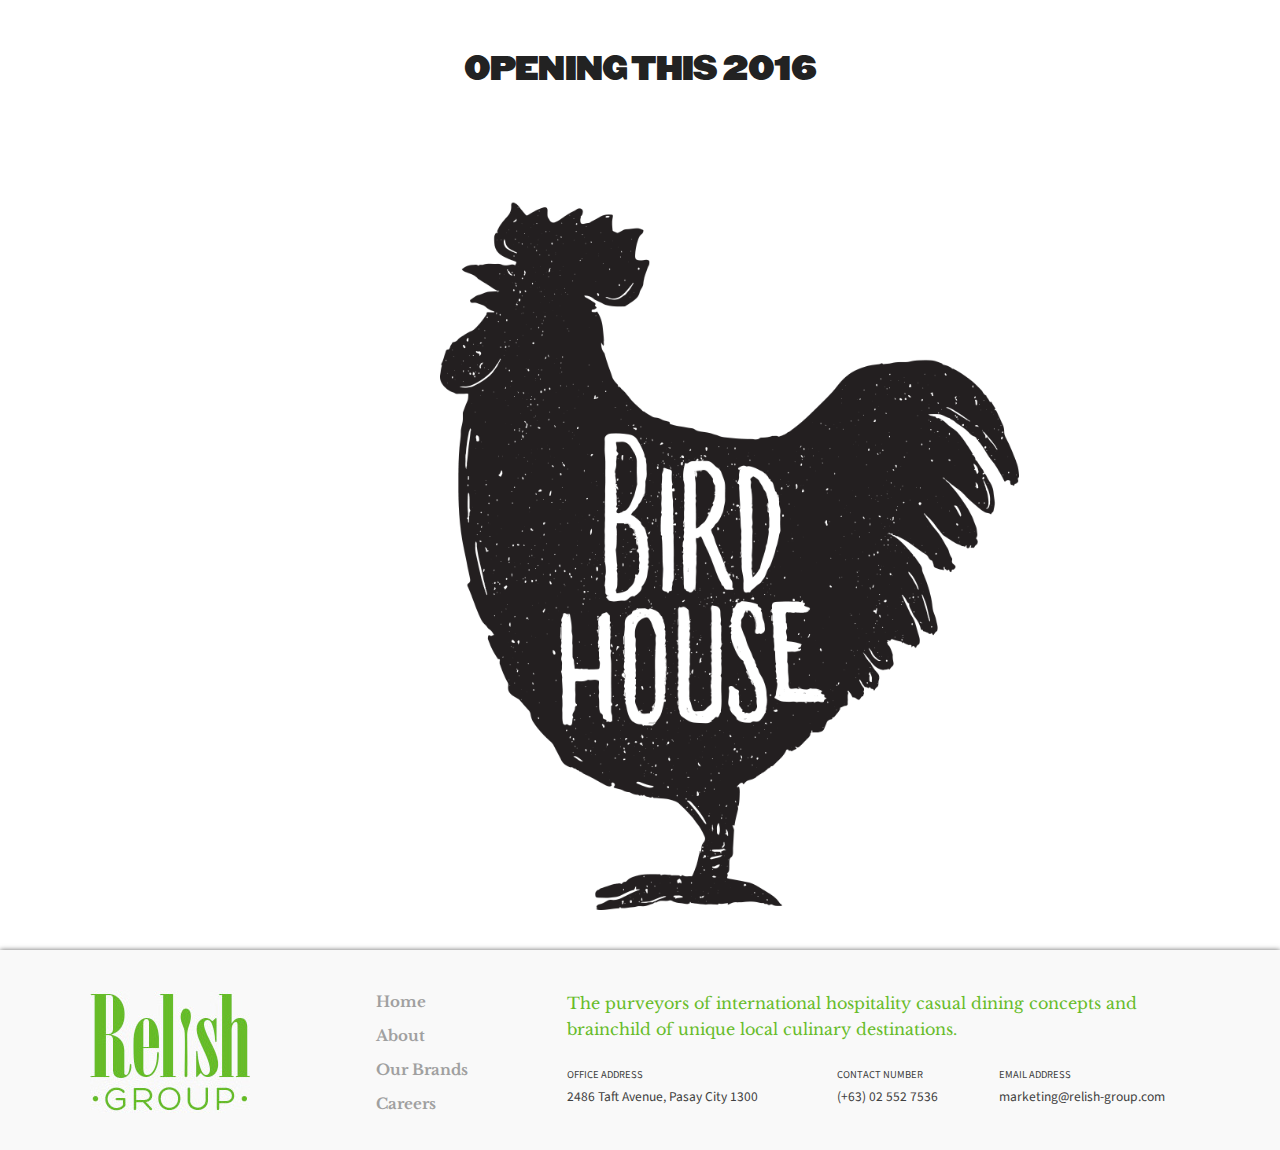
==== birdhouse/index.html @ 610edc6b "[Bird House] Added splash page" ====
<!DOCTYPE html>
<html lang="en">
<head>

  <!-- Basic Page Needs
  –––––––––––––––––––––––––––––––––––––––––––––––––– -->
  <meta charset="utf-8">
  <title>Bird House - Coming Soon</title>
  <meta name="description" content="It's Japan Baked Daily">
  <meta property="og:image" content="http://www.relish-group.com/img/og-kumori.jpg" />

  <!-- Mobile Specific Metas
  –––––––––––––––––––––––––––––––––––––––––––––––––– -->
  <meta name="viewport" content="width=device-width, initial-scale=1">

  <!-- FONT
  –––––––––––––––––––––––––––––––––––––––––––––––––– -->
  <link href="http://fonts.googleapis.com/css?family=Raleway:400,300,600" rel="stylesheet" type="text/css">
  <link href='https://fonts.googleapis.com/css?family=Libre+Baskerville:400,700' rel='stylesheet' type='text/css'>
  <link href='https://fonts.googleapis.com/css?family=Source+Sans+Pro' rel='stylesheet' type='text/css'>

  <!-- CSS
  –––––––––––––––––––––––––––––––––––––––––––––––––– -->
  <link rel="stylesheet" href="../css/normalize.css">
  <link rel="stylesheet" href="../css/skeleton.css">
  <link rel="stylesheet" href="../css/relish.css">
  <link rel="stylesheet" href="../css/birdhouse.css">

  <!-- JS
  –––––––––––––––––––––––––––––––––––––––––––––––––– -->
  

  <!-- Favicon
  –––––––––––––––––––––––––––––––––––––––––––––––––– -->
  <link rel="icon" type="image/png" href="../images/favicon.png">

</head>
<body>
  	
<div id="coming-soon">
	<div class="bird">
		<div class="text">
			<h4>OPENING THIS 2016</h4>
		</div>
		<img src="images/birdhouse-logo.png" />
	</div>
</div>


<footer>
	<div class="row limit">
		<div class="three columns">
			<img class="footer-details" src="../images/relish-footer-logo.jpg" />
		</div>
		<div id="footer-menu" class="two columns footer-details">
			<ul>
				<li><a href="../index.php">Home</a></li>
		    	<li><a href="../index.php#about">About</a></li>
		    	<li><a class="../index.php">Our Brands</a></li>
		    	<li><a href="../index.php">Careers</a></li>
		    </ul>
		</div>
		<div class="seven columns footer-details">
			<div class="row">
				<p class="brand-promise">The purveyors of international hospitality casual dining concepts and brainchild of unique local culinary destinations.</p>
			</div>
			<div class="row">
				<div class="five columns">
					<p class="caption">Office Address</p>
					<p class="detail">2486 Taft Avenue, Pasay City 1300</p>
				</div>
				<div class="three columns">
					<p class="caption">Contact Number</p>
					<p class="detail">(+63) 02 552 7536</p>
				</div>
				<div class="four columns">
					<p class="caption">Email Address</p>
					<p class="detail">marketing@relish-group.com</p>
				</div>
			</div>
		</div>
	</div>
</footer>

<script>

	// SMOOTH SCROLLING

	$(document).ready(function () {
		    $(document).on("scroll", onScroll);
		    
		    //smoothscroll
		    $('a[href^="#"]').on('click', function (e) {
		        e.preventDefault();
		        $(document).off("scroll");
		        
		        $('a').each(function () {
		            $(this).removeClass('active');
		        })
		        $(this).addClass('active');
		      
		        var target = this.hash,
		            menu = target;
		        $target = $(target);
		        $('html, body').stop().animate({
		            'scrollTop': $target.offset().top-140
		        }, 500, 'swing', function () {
		            window.location.hash = target;
		            $(document).on("scroll", onScroll);
		        });
		    });
		});

		function onScroll(event){
		    var scrollPos = $(document).scrollTop();
		    $('#menu-center a').each(function () {
		        var currLink = $(this);
		        var refElement = $(currLink.attr("href"));
		        if (refElement.position().top <= scrollPos && refElement.position().top + refElement.height() > scrollPos) {
		            $('#menu-center ul li a').removeClass("active");
		            currLink.addClass("active");
		        }
		        else{
		            currLink.removeClass("active");
		        }
		    });
		}
</script>
</body>
</html>
---- css/skeleton.css ----
/*
* Skeleton V2.0.4
* Copyright 2014, Dave Gamache
* www.getskeleton.com
* Free to use under the MIT license.
* http://www.opensource.org/licenses/mit-license.php
* 12/29/2014
*/


/* Table of contents
––––––––––––––––––––––––––––––––––––––––––––––––––
- Grid
- Base Styles
- Typography
- Links
- Buttons
- Forms
- Lists
- Code
- Tables
- Spacing
- Utilities
- Clearing
- Media Queries
*/


/* Grid
–––––––––––––––––––––––––––––––––––––––––––––––––– */
.container {
  position: relative;
  width: 100%;
  max-width: 960px;
  margin: 0 auto;
  padding: 0 20px;
  box-sizing: border-box; }
.column,
.columns {
  width: 100%;
  float: left;
  box-sizing: border-box; }

/* For devices larger than 400px */
@media (min-width: 400px) {
  .container {
    width: 85%;
    padding: 0; }
}

/* For devices larger than 550px */
@media (min-width: 550px) {
  .container {
    width: 80%; }
  .column,
  .columns {
    margin-left: 4%; }
  .column:first-child,
  .columns:first-child {
    margin-left: 0; }

  .one.column,
  .one.columns                    { width: 4.66666666667%; }
  .two.columns                    { width: 13.3333333333%; }
  .three.columns                  { width: 22%;            }
  .four.columns                   { width: 30.6666666667%; }
  .five.columns                   { width: 39.3333333333%; }
  .six.columns                    { width: 48%;            }
  .seven.columns                  { width: 56.6666666667%; }
  .eight.columns                  { width: 65.3333333333%; }
  .nine.columns                   { width: 74.0%;          }
  .ten.columns                    { width: 82.6666666667%; }
  .eleven.columns                 { width: 91.3333333333%; }
  .twelve.columns                 { width: 100%; margin-left: 0; }

  .one-third.column               { width: 30.6666666667%; }
  .two-thirds.column              { width: 65.3333333333%; }

  .one-half.column                { width: 48%; }

  /* Offsets */
  .offset-by-one.column,
  .offset-by-one.columns          { margin-left: 8.66666666667%; }
  .offset-by-two.column,
  .offset-by-two.columns          { margin-left: 17.3333333333%; }
  .offset-by-three.column,
  .offset-by-three.columns        { margin-left: 26%;            }
  .offset-by-four.column,
  .offset-by-four.columns         { margin-left: 34.6666666667%; }
  .offset-by-five.column,
  .offset-by-five.columns         { margin-left: 43.3333333333%; }
  .offset-by-six.column,
  .offset-by-six.columns          { margin-left: 52%;            }
  .offset-by-seven.column,
  .offset-by-seven.columns        { margin-left: 60.6666666667%; }
  .offset-by-eight.column,
  .offset-by-eight.columns        { margin-left: 69.3333333333%; }
  .offset-by-nine.column,
  .offset-by-nine.columns         { margin-left: 78.0%;          }
  .offset-by-ten.column,
  .offset-by-ten.columns          { margin-left: 86.6666666667%; }
  .offset-by-eleven.column,
  .offset-by-eleven.columns       { margin-left: 95.3333333333%; }

  .offset-by-one-third.column,
  .offset-by-one-third.columns    { margin-left: 34.6666666667%; }
  .offset-by-two-thirds.column,
  .offset-by-two-thirds.columns   { margin-left: 69.3333333333%; }

  .offset-by-one-half.column,
  .offset-by-one-half.columns     { margin-left: 52%; }

}


/* Base Styles
–––––––––––––––––––––––––––––––––––––––––––––––––– */
/* NOTE
html is set to 62.5% so that all the REM measurements throughout Skeleton
are based on 10px sizing. So basically 1.5rem = 15px :) */
html {
  font-size: 62.5%; }
body {
  font-size: 1.5em; /* currently ems cause chrome bug misinterpreting rems on body element */
  line-height: 1.6;
  font-weight: 400;
  font-family: "Raleway", "HelveticaNeue", "Helvetica Neue", Helvetica, Arial, sans-serif;
  color: #222; }


/* Typography
–––––––––––––––––––––––––––––––––––––––––––––––––– */
h1, h2, h3, h4, h5, h6 {
  margin-top: 0;
  margin-bottom: 2rem;
  font-weight: 300; }
h1 { font-size: 4.0rem; line-height: 1.2;  letter-spacing: -.1rem;}
h2 { font-size: 3.6rem; line-height: 1.25; letter-spacing: -.1rem; }
h3 { font-size: 3.0rem; line-height: 1.3;  letter-spacing: -.1rem; }
h4 { font-size: 2.4rem; line-height: 1.35; letter-spacing: -.08rem; }
h5 { font-size: 1.8rem; line-height: 1.5;  letter-spacing: -.05rem; }
h6 { font-size: 1.5rem; line-height: 1.6;  letter-spacing: 0; }

/* Larger than phablet */
@media (min-width: 550px) {
  h1 { font-size: 5.0rem; }
  h2 { font-size: 4.2rem; }
  h3 { font-size: 3.6rem; }
  h4 { font-size: 3.0rem; }
  h5 { font-size: 2.4rem; }
  h6 { font-size: 1.5rem; }
}

p {
  margin-top: 0; }


/* Links
–––––––––––––––––––––––––––––––––––––––––––––––––– */
a {
  color: #1EAEDB; }
a:hover {
  color: #0FA0CE; }


/* Buttons
–––––––––––––––––––––––––––––––––––––––––––––––––– */
.button,
button,
input[type="submit"],
input[type="reset"],
input[type="button"] {
  display: inline-block;
  height: 38px;
  padding: 0 30px;
  color: #555;
  text-align: center;
  font-size: 11px;
  font-weight: 600;
  line-height: 38px;
  letter-spacing: .1rem;
  text-transform: uppercase;
  text-decoration: none;
  white-space: nowrap;
  background-color: transparent;
  border-radius: 4px;
  border: 1px solid #bbb;
  cursor: pointer;
  box-sizing: border-box; }
.button:hover,
button:hover,
input[type="submit"]:hover,
input[type="reset"]:hover,
input[type="button"]:hover,
.button:focus,
button:focus,
input[type="submit"]:focus,
input[type="reset"]:focus,
input[type="button"]:focus {
  color: #333;
  border-color: #888;
  outline: 0; }
.button.button-primary,
button.button-primary,
input[type="submit"].button-primary,
input[type="reset"].button-primary,
input[type="button"].button-primary {
  color: #FFF;
  background-color: #33C3F0;
  border-color: #33C3F0; }
.button.button-primary:hover,
button.button-primary:hover,
input[type="submit"].button-primary:hover,
input[type="reset"].button-primary:hover,
input[type="button"].button-primary:hover,
.button.button-primary:focus,
button.button-primary:focus,
input[type="submit"].button-primary:focus,
input[type="reset"].button-primary:focus,
input[type="button"].button-primary:focus {
  color: #FFF;
  background-color: #1EAEDB;
  border-color: #1EAEDB; }


/* Forms
–––––––––––––––––––––––––––––––––––––––––––––––––– */
input[type="email"],
input[type="number"],
input[type="search"],
input[type="text"],
input[type="tel"],
input[type="url"],
input[type="password"],
textarea,
select {
  height: 38px;
  padding: 6px 10px; /* The 6px vertically centers text on FF, ignored by Webkit */
  background-color: #fff;
  border: 1px solid #D1D1D1;
  border-radius: 4px;
  box-shadow: none;
  box-sizing: border-box; }
/* Removes awkward default styles on some inputs for iOS */
input[type="email"],
input[type="number"],
input[type="search"],
input[type="text"],
input[type="tel"],
input[type="url"],
input[type="password"],
textarea {
  -webkit-appearance: none;
     -moz-appearance: none;
          appearance: none; }
textarea {
  min-height: 65px;
  padding-top: 6px;
  padding-bottom: 6px; }
input[type="email"]:focus,
input[type="number"]:focus,
input[type="search"]:focus,
input[type="text"]:focus,
input[type="tel"]:focus,
input[type="url"]:focus,
input[type="password"]:focus,
textarea:focus,
select:focus {
  border: 1px solid #33C3F0;
  outline: 0; }
label,
legend {
  display: block;
  margin-bottom: .5rem;
  font-weight: 600; }
fieldset {
  padding: 0;
  border-width: 0; }
input[type="checkbox"],
input[type="radio"] {
  display: inline; }
label > .label-body {
  display: inline-block;
  margin-left: .5rem;
  font-weight: normal; }


/* Lists
–––––––––––––––––––––––––––––––––––––––––––––––––– */
ul {
  list-style: circle inside; }
ol {
  list-style: decimal inside; }
ol, ul {
  padding-left: 0;
  margin-top: 0; }
ul ul,
ul ol,
ol ol,
ol ul {
  margin: 1.5rem 0 1.5rem 3rem;
  font-size: 90%; }
li {
  margin-bottom: 1rem; }


/* Code
–––––––––––––––––––––––––––––––––––––––––––––––––– */
code {
  padding: .2rem .5rem;
  margin: 0 .2rem;
  font-size: 90%;
  white-space: nowrap;
  background: #F1F1F1;
  border: 1px solid #E1E1E1;
  border-radius: 4px; }
pre > code {
  display: block;
  padding: 1rem 1.5rem;
  white-space: pre; }


/* Tables
–––––––––––––––––––––––––––––––––––––––––––––––––– */
th,
td {
  padding: 12px 15px;
  text-align: left;
  border-bottom: 1px solid #E1E1E1; }
th:first-child,
td:first-child {
  padding-left: 0; }
th:last-child,
td:last-child {
  padding-right: 0; }


/* Spacing
–––––––––––––––––––––––––––––––––––––––––––––––––– */
button,
.button {
  margin-bottom: 1rem; }
input,
textarea,
select,
fieldset {
  margin-bottom: 1.5rem; }
pre,
blockquote,
dl,
figure,
table,
p,
ul,
ol,
form {
  margin-bottom: 2.5rem; }


/* Utilities
–––––––––––––––––––––––––––––––––––––––––––––––––– */
.u-full-width {
  width: 100%;
  box-sizing: border-box; }
.u-max-full-width {
  max-width: 100%;
  box-sizing: border-box; }
.u-pull-right {
  float: right; }
.u-pull-left {
  float: left; }


/* Misc
–––––––––––––––––––––––––––––––––––––––––––––––––– */
hr {
  margin-top: 3rem;
  margin-bottom: 3.5rem;
  border-width: 0;
  border-top: 1px solid #E1E1E1; }


/* Clearing
–––––––––––––––––––––––––––––––––––––––––––––––––– */

/* Self Clearing Goodness */
.container:after,
.row:after,
.u-cf {
  content: "";
  display: table;
  clear: both; }


/* Media Queries
–––––––––––––––––––––––––––––––––––––––––––––––––– */
/*
Note: The best way to structure the use of media queries is to create the queries
near the relevant code. For example, if you wanted to change the styles for buttons
on small devices, paste the mobile query code up in the buttons section and style it
there.
*/


/* Larger than mobile */
@media (min-width: 400px) {}

/* Larger than phablet (also point when grid becomes active) */
@media (min-width: 550px) {}

/* Larger than tablet */
@media (min-width: 750px) {}

/* Larger than desktop */
@media (min-width: 1000px) {}

/* Larger than Desktop HD */
@media (min-width: 1200px) {}
---- css/relish.css ----
/* UNIVERSAL */

* {
  transition: 0.5s;
  box-sizing:border-box;
}
.limit {
  max-width: 1100px;
  margin: 0 auto;
}
.container {
  max-width: 1100px;
}

/* TYPOGRAPHY */

p {
  color: #404040;
}
  p.popover-text {
    color: #a8a8a8;
    font-family: 'Source Sans Pro', sans-serif;
    font-weight: 400;
    font-size: 1.1em;
    margin-bottom: 30px;
  }
  p.caption {
    font-family: 'Source Sans Pro', sans-serif;
    font-weight: 400;
    font-size: 0.70em;
    text-transform: uppercase;
    margin-bottom: 0.2em;
  }
  p.detail {
    font-family: 'Source Sans Pro', sans-serif;
    font-weight: 400;
    font-size: 0.9em;
    margin-bottom: 0;
  }
  p.brand-promise {
    font-size: 16px;
    line-height: 26px;
    color: #67bc29;
    font-family: 'Libre Baskerville', sans-serif;
    font-weight: 400;
  }
h1.popover-title {
  font-family: 'Source Sans Pro', sans-serif;
  font-weight: 400;
  font-size: 2.5em;
}

/* NAVIGATION */

nav {
  position: absolute;
  width: 100%;
  top: 0; left: 0; right: 0;
  border-top: 30px solid #333;
  background: rgba(0,0,0,0.6);
  height: 120px;
}
  nav ul li a,
  nav ul li a:visited {
    color: #fff;
    text-decoration: none;
  }
  nav ul li a:hover {
    color: #67bc29;
    text-decoration: none;
  }
  #pull {
    position: absolute;
    top: 60px;
    right: 20px;
    z-index: 1000;
    text-decoration: none;
    color: white;
  }
  #pull:visited,
  #pull:hover {
    color: white;
  }
  #relish-logo {
    width: 20%;
    height: 20%;
    margin-left: 20px;
    transform: translateY(-20px);
    -webkit-transform: translateY(-20px);
    -moz-transform: translateY(-20px);
    -ms-transform: translateY(-20px);
    -o-transform: translateY(-20px);
    position: relative;
    z-index: 10000;
  }
    #relish-logo:hover {
      border-radius: 200px;
      box-shadow: 0 0 10px rgba(0,0,0,0.9);
    }
  .navi__list {
    font-family: 'Libre Baskerville', serif;
    list-style: none;
    float: right;
    display: none;
    background: rgba(0,0,0,0.6);;
    position: absolute;
    top: 120px;
    width: 100%;
    text-align: center;
    padding: 15px 0;
  }
  .navi__listItem {
    display: block;
    width: 100%;
    padding: 10px;
  }
  #brand-bar, #careers, #contact {
    display: none;
    position: absolute;
    width: 100%;
    height: auto;
    transform: translateY(-97px);
    -webkit-transform: translateY(-97px);
    -moz-transform: translateY(-97px);
    -ms-transform: translateY(-97px);
    -o-transform: translateY(-97px);
    background-color: #fff;
    z-index: 500;
    margin-top: 15px;
  }
  .brand__item {
    width: 48%;
    padding: 40px 0;
  }
  .brand__item a {
    display: block;
    width: initial;
  }

  .brand__logo {
    display: block;
    margin: 0 auto;
    padding: 20px;
  }

  .brand__row {
    display: block;
    padding: 20px 0;
  }
  .brands-wnk-logo {
    height: 100px;
    width: auto;
    padding: 10px 0;
  }
  .close {
    display: block;
    position: absolute;
    top: 20px;
    right: 20px;
  }

    @media (max-width: 500px) {
      .brand__item {
        padding: 0;
      }
      .brand__row {
        padding: 50px 0 !important;
      }
    }  
    @media (min-width: 550px) {
      #pull {display: none;}

      nav {
        height: 160px;
      } 
      #relish-logo {
        max-width: 165px;
        max-width: 165px;
      }
      .navi__list {
        display:block; margin-top: 0px; height:130px;margin-bottom: 0px;padding-top: 0px;padding-bottom: 0px;
        width: auto; position: relative; top: 0; background-color: transparent;
      }
      .navi__listItem {
        display: inline-table;
        height: inherit;
        width: auto;
        padding: 0;
        margin-bottom: 0;
      }
      .navi__listItem a {
        display: table-cell;
        vertical-align: middle;
        padding: 10px;
      }
      #brand-bar, #careers, #contact {
        transform: translateY(-67px);
        -webkit-transform: translateY(-67px);
        -moz-transform: translateY(-67px);
        -ms-transform: translateY(-67px);
        -o-transform: translateY(-67px);
        margin-top: 20px;
      }
      .brand__row {
        padding: 0;
      }
      .brand__item {
        display: block;
        width: 100%;
      }
      .brand__logo {
        width: 100%;
        padding: 0;
      }
    }

  @media (min-width: 1000px) {
    nav {
      position: fixed;
      height: 160px;
    }
    nav .limit {
      width: 1100px;
      margin: 0 auto;
    }
    #brand-bar {
      display: none;
      position: absolute;
      width: 100%;
      height: 170px;
      transform: translateY(-52px);
      -webkit-transform: translateY(-52px);
      -moz-transform: translateY(-52px);
      -ms-transform: translateY(-52px);
      -o-transform: translateY(-52px);
      background-color: #fff;
      z-index: -1000;
    } 
    .brand__logo {
        height: 100px;
        width: auto;
    }

    .brandsOn {
      cursor: pointer;
    }
  }
    

/* CAROUSEL */

@media ( max-width: 500px ){
  .carousel__container{
    /*margin-top: 50px;*/
  }
}

#about {
  padding-top: 30px;
  background: #545454;
  box-shadow: inset 0 0 3px rgba(0,0,0,0.5);
}
  #about h5 {
    color: #fff;
    font-family: 'Libre Baskerville', serif;
    font-weight: 400;
    font-style: italic;
    font-size: 1.3em;
  }
  #about p.popover-text {
    color: #fff;
    font-family: 'Source Sans Pro', sans-serif;
    font-weight: 300;
    font-size: 1.1em;
    margin-bottom: 30px;
  }
  @media (max-width: 1100px) {
    #about {
      padding: 30px 20px;
    }
  }

/* FOOTER */

footer {
  position: relative;
  width: 100%;
  background: #f9f9f9;
  box-shadow: 0 0 5px rgba(0,0,0,0.6);
}
  footer .limit {
    margin: 0 auto;
    padding: 20px 0 0 0;
  }

    @media (max-width: 550px) {
      footer .limit {
        padding: 20px;
      }
    }

  footer ul {
    list-style: none;
    font-family: 'Libre Baskerville', sans-serif;
    font-weight: 700;
  }
  footer ul li a,
  footer ul li a:visited {
    color: #a0a0a0;
    text-decoration: none;
  }
  footer ul li a:hover {
    color: #67bc29;
  }
  footer img {
    max-width: 100%;
  }
  .footer-details {
    margin-top: 20px;
  }
    @media (min-width: 1200px) {
      footer {
        height: 200px;
      }
      footer .limit {
        width: 1100px;
      }
    }

/* COMMON ELEMENTS */

button, html input[type="button"], 
input[type="reset"], 
input[type="submit"] {
  border-radius: 0;
  background: #67bc29;
  color: #fff;
  font-family: 'Source Sans Pro', sans-serif !important;
  font-size: 1em !important;
  font-weight: 400;
  float: right;
}
button:hover,
input[type="submit"]:hover {
    background: #fff;
    color: #67bc29;
    border: 1px solid #67bc29;
}

input[type="email"], input[type="number"], input[type="search"], input[type="text"], input[type="tel"], input[type="url"], input[type="password"], textarea {
    border-radius: 0;
    margin-bottom: 20px;
}
::-webkit-input-placeholder {
   color: #a8a8a8;
  font-family: 'Source Sans Pro', sans-serif;
  font-weight: 400;
  font-size: 1.1em;
  margin-bottom: 30px;
}
  :-moz-placeholder { /* Firefox 18- */
     color: #a8a8a8;
    font-family: 'Source Sans Pro', sans-serif;
    font-weight: 400;
    font-size: 1.1em;
    margin-bottom: 30px;
  }
  ::-moz-placeholder {  /* Firefox 19+ */
     color: #a8a8a8;
    font-family: 'Source Sans Pro', sans-serif;
    font-weight: 400;
    font-size: 1.1em;
    margin-bottom: 30px;
  }
  :-ms-input-placeholder {  
     color: #a8a8a8;
    font-family: 'Source Sans Pro', sans-serif;
    font-weight: 400;
    font-size: 1.1em;
    margin-bottom: 30px;
  }
    @media (max-width: 500px) {
      .popover {
        margin-top: 90px !important;
      }  
    }
    @media (max-width: 1000px) {
      .popover {
        padding: 25px;
      }   
    }

/* EFFECTS */

.fade {
  opacity: 0;
  transition: opacity .25s ease-in-out;
  -moz-transition: opacity .25s ease-in-out;
  -webkit-transition: opacity .25s ease-in-out;
}

.carousel-fade .carousel-inner .item {
  -webkit-transition-property: opacity;
          transition-property: opacity;
}
  .carousel-fade .carousel-inner .item,
  .carousel-fade .carousel-inner .active.left,
  .carousel-fade .carousel-inner .active.right {
    opacity: 0;
  }
  .carousel-fade .carousel-inner .active,
  .carousel-fade .carousel-inner .next.left,
  .carousel-fade .carousel-inner .prev.right {
    opacity: 1;
  }
  .carousel-fade .carousel-inner .next,
  .carousel-fade .carousel-inner .prev,
  .carousel-fade .carousel-inner .active.left,
  .carousel-fade .carousel-inner .active.right {
    left: 0;
    -webkit-transform: translate3d(0, 0, 0);
            transform: translate3d(0, 0, 0);
  }
  .carousel-fade .carousel-control {
    z-index: 2;
  }
---- css/birdhouse.css ----
@font-face {
  font-family: 'Champion Featherweight';
  src: url('../fonts/Champion-HTF-Featherweight.otf')  format('opentype');
}
@font-face {
  font-family: 'Champion Heavyweight';
  src: url('../fonts/Champion-HTF-Heavyweight.otf')  format('opentype');
}

#coming-soon {
	height: 100vh;
	width: 100%;
}

.bird {
	width: 400px;
	height: 100%;
	margin: 0 auto;
}

	@media (max-width: 500px) {
		.bird {
			width: 100%;
		}
	}

	.bird img {
		position: absolute;
		bottom: 0;
		min-height: 400px;
		height: 80vh;
		margin: 0 auto;
		margin-bottom: -10px;
	}

	.bird .text {
		font-family: 'Champion Heavyweight', sans-serif;
		text-align: center;
		margin-top: 50px;
	}
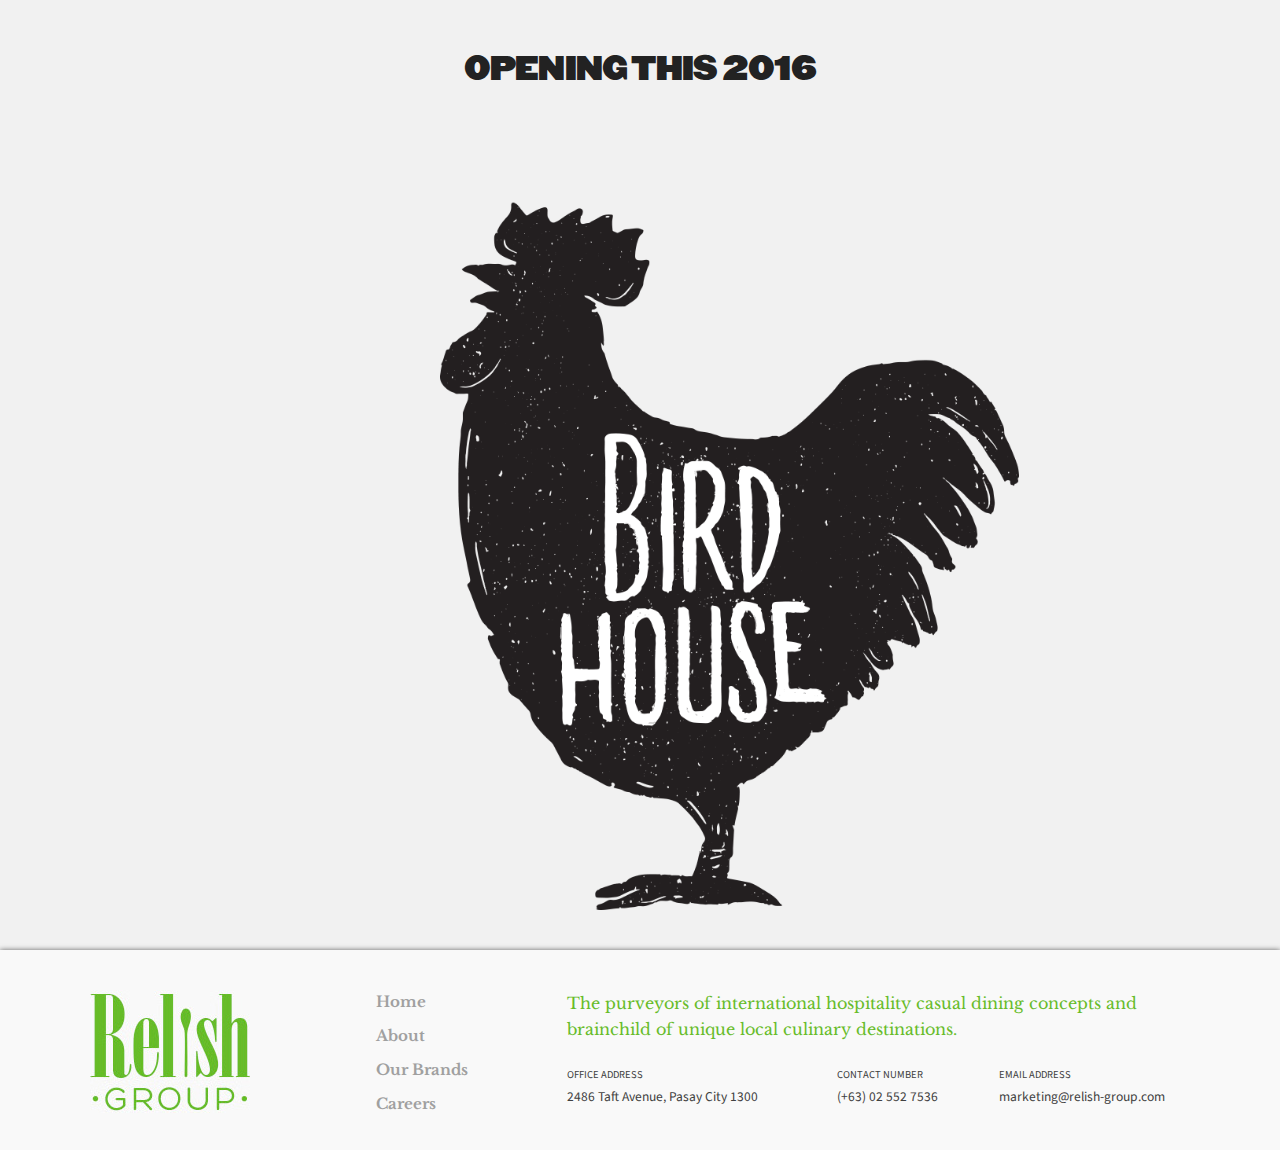
==== commit da632869: "[All] Fixed footer links" ====
--- a/birdhouse/index.html
+++ b/birdhouse/index.html
@@ -54,10 +54,10 @@
 		</div>
 		<div id="footer-menu" class="two columns footer-details">
 			<ul>
-				<li><a href="../index.php">Home</a></li>
-		    	<li><a href="../index.php#about">About</a></li>
-		    	<li><a class="../index.php">Our Brands</a></li>
-		    	<li><a href="../index.php">Careers</a></li>
+				<li><a href="../">Home</a></li>
+		    	<li><a href="../#about">About</a></li>
+		    	<li><a class="../">Our Brands</a></li>
+		    	<li><a href="../">Careers</a></li>
 		    </ul>
 		</div>
 		<div class="seven columns footer-details">
--- a/css/birdhouse.css
+++ b/css/birdhouse.css
@@ -5,6 +5,10 @@
 @font-face {
   font-family: 'Champion Heavyweight';
   src: url('../fonts/Champion-HTF-Heavyweight.otf')  format('opentype');
+}
+
+body {
+	background: #f1f1f1;
 }
 
 #coming-soon {
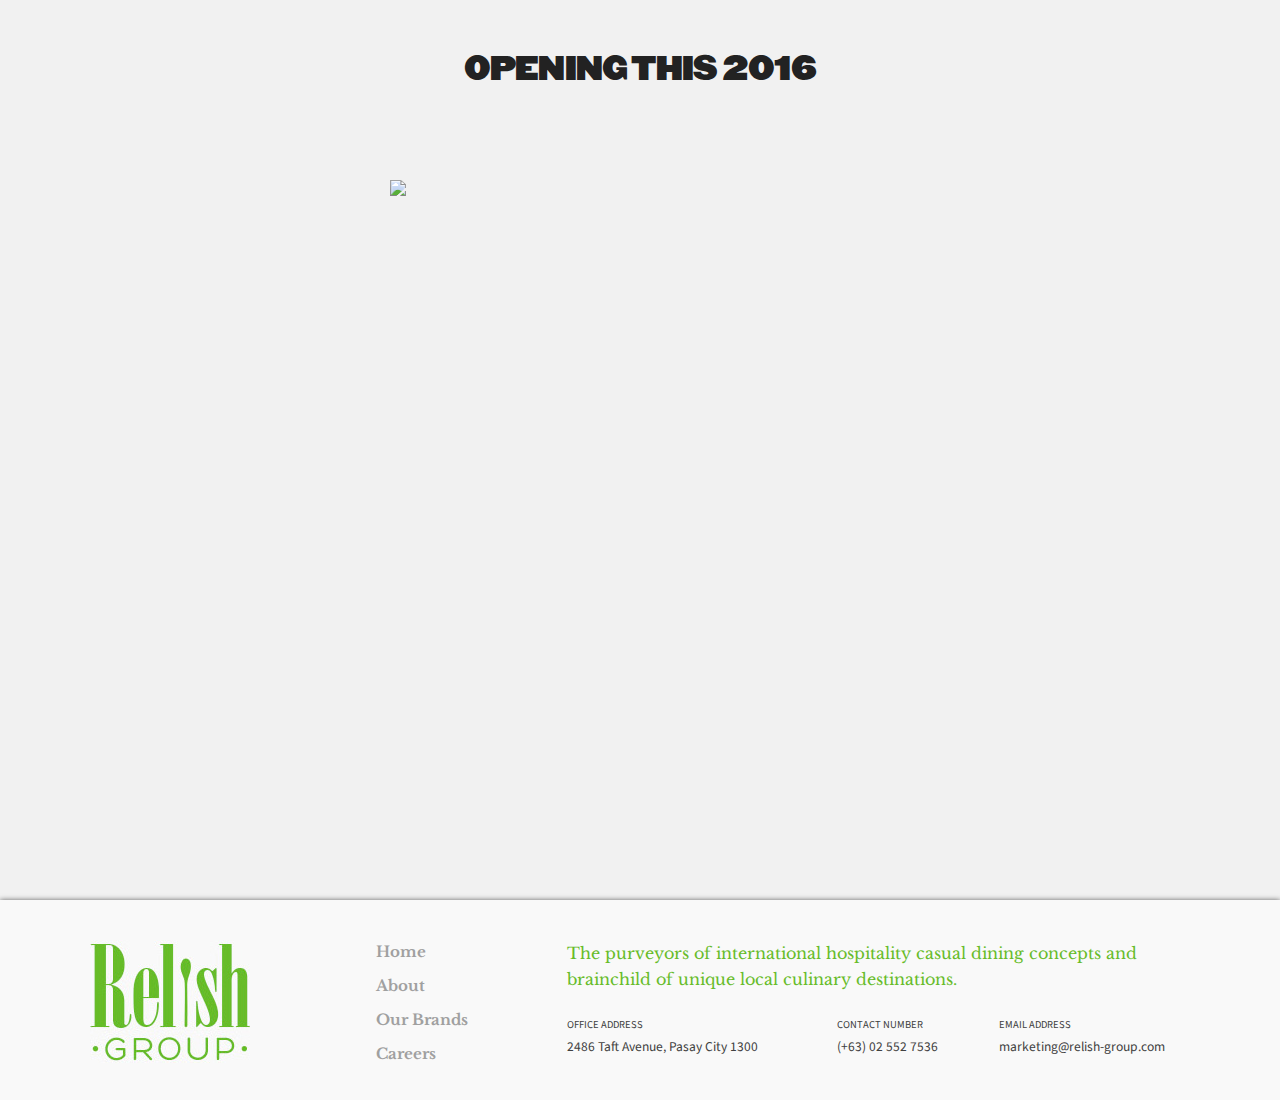
==== commit 459886c6: "[Bird House] Revised splash page" ====
--- a/birdhouse/index.html
+++ b/birdhouse/index.html
@@ -6,8 +6,8 @@
   –––––––––––––––––––––––––––––––––––––––––––––––––– -->
   <meta charset="utf-8">
   <title>Bird House - Coming Soon</title>
-  <meta name="description" content="It's Japan Baked Daily">
-  <meta property="og:image" content="http://www.relish-group.com/img/og-kumori.jpg" />
+  <meta name="description" content="Relish Group's newest concept is coming soon.">
+  <meta property="og:image" content="http://www.relish-group.com/birdhouse/images/birdhouse-logo.png" />
 
   <!-- Mobile Specific Metas
   –––––––––––––––––––––––––––––––––––––––––––––––––– -->
@@ -35,14 +35,13 @@
   <link rel="icon" type="image/png" href="../images/favicon.png">
 
 </head>
-<body>
-  	
+<body>  	
 <div id="coming-soon">
 	<div class="bird">
 		<div class="text">
 			<h4>OPENING THIS 2016</h4>
 		</div>
-		<img src="images/birdhouse-logo.png" />
+		<img src="images/birdhouse-logo-yellow.png" />
 	</div>
 </div>
 
--- a/css/relish.css
+++ b/css/relish.css
@@ -141,6 +141,7 @@
     display: block;
     margin: 0 auto;
     padding: 20px;
+    width: 100%;
   }
 
   .brand__row {
@@ -148,9 +149,9 @@
     padding: 20px 0;
   }
   .brands-wnk-logo {
-    height: 100px;
-    width: auto;
-    padding: 10px 0;
+    padding-top: 30px !important;
+    height: auto !important;
+    width: 100% !important;
   }
   .close {
     display: block;
@@ -165,6 +166,12 @@
       }
       .brand__row {
         padding: 50px 0 !important;
+      }
+      #pull {
+        top: 30px;
+      }
+      .navi__list {
+        top: 90px;
       }
     }  
     @media (min-width: 550px) {
--- a/css/birdhouse.css
+++ b/css/birdhouse.css
@@ -1,7 +1,3 @@
-@font-face {
-  font-family: 'Champion Featherweight';
-  src: url('../fonts/Champion-HTF-Featherweight.otf')  format('opentype');
-}
 @font-face {
   font-family: 'Champion Heavyweight';
   src: url('../fonts/Champion-HTF-Heavyweight.otf')  format('opentype');
@@ -14,31 +10,45 @@
 #coming-soon {
 	height: 100vh;
 	width: 100%;
+	background: url(../birdhouse/images/birdhouse-bg.jpg);
+	background-repeat: repeat;
 }
 
 .bird {
-	width: 400px;
+	width: 600px;
 	height: 100%;
 	margin: 0 auto;
 }
 
-	@media (max-width: 500px) {
-		.bird {
-			width: 100%;
-		}
-	}
-
 	.bird img {
 		position: absolute;
-		bottom: 0;
-		min-height: 400px;
-		height: 80vh;
-		margin: 0 auto;
-		margin-bottom: -10px;
+		top: 30vh;
+		width: 500px;
+		height: auto;
+		margin-left: 0;
 	}
 
 	.bird .text {
 		font-family: 'Champion Heavyweight', sans-serif;
 		text-align: center;
-		margin-top: 50px;
+		padding-top: 50px;
+	}
+
+	@media (max-width: 500px) {
+		.bird {
+			width: 100vw;
+		}
+		.bird img {
+			width: 90vw;
+			height: auto !important;
+			min-height: 100px;
+			margin-left: calc(10vw / 2);
+		}
+	}
+
+	@media (min-width: 700px) {
+		.bird img {
+			top: 20vh;
+			margin-left: 50px;
+		}
 	}